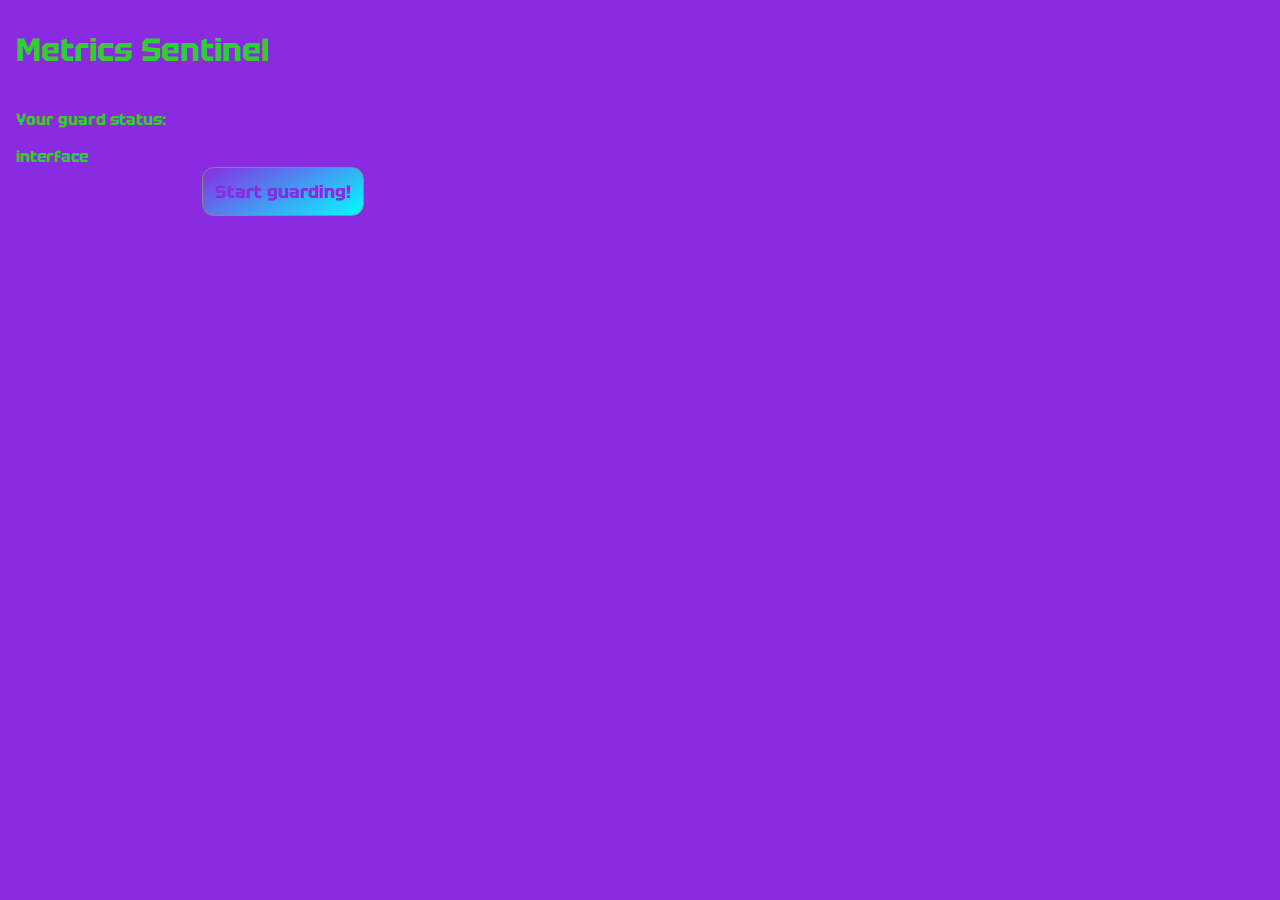
==== popup.html @ f9b4cb7b "first commit" ====
<!DOCTYPE html>
<html>
<head>
    <meta charset="UTF-8">
    <meta name="viewport" content="width=device-width, initial-scale=1.0">
    <title>Document</title>
    <link rel="stylesheet" href="styles.css">
</head>
<body>
        <h1>Metrics Sentinel</h1>
        <div>
            <p>Your guard status:</p>
            <custom-switch></custom-switch>
        </div>
        interface
        <button type="button" id="start_guard_btn">Start guarding!</button>
<script type="text/javascript" src="popup.js"></script>
<script type="module" src="components/switch/index.js"></script>    
</body>
</html>
---- styles.css ----
@import 'https://fonts.googleapis.com/css2?family=Tektur&display=swap';
body {
  display: flex;
  flex-direction: column;
  width: 534px;
  background-color: #8a2be2;
  color: #32cd32;
  padding: 0 8px;
  font-family: "Tektur", cursive;
  font-weight: bold;
}

button {
  display: inline-flex;
  justify-content: center;
  align-items: center;
  align-self: center;
  min-width: 124px;
  min-height: 32px;
  border-radius: 12px;
  padding: 12px;
  border: none;
  border: 1px solid #888686;
  box-shadow: 0px 10px 10px rgba(0, 0, 0, 0);
  font-family: inherit;
  font-size: 18px;
  font-weight: 700;
  background: linear-gradient(332deg, rgb(0, 255, 255) 0%, rgba(138, 43, 226, 0.706320028) 100%);
  color: #8a2be2;
}/*# sourceMappingURL=styles.css.map */
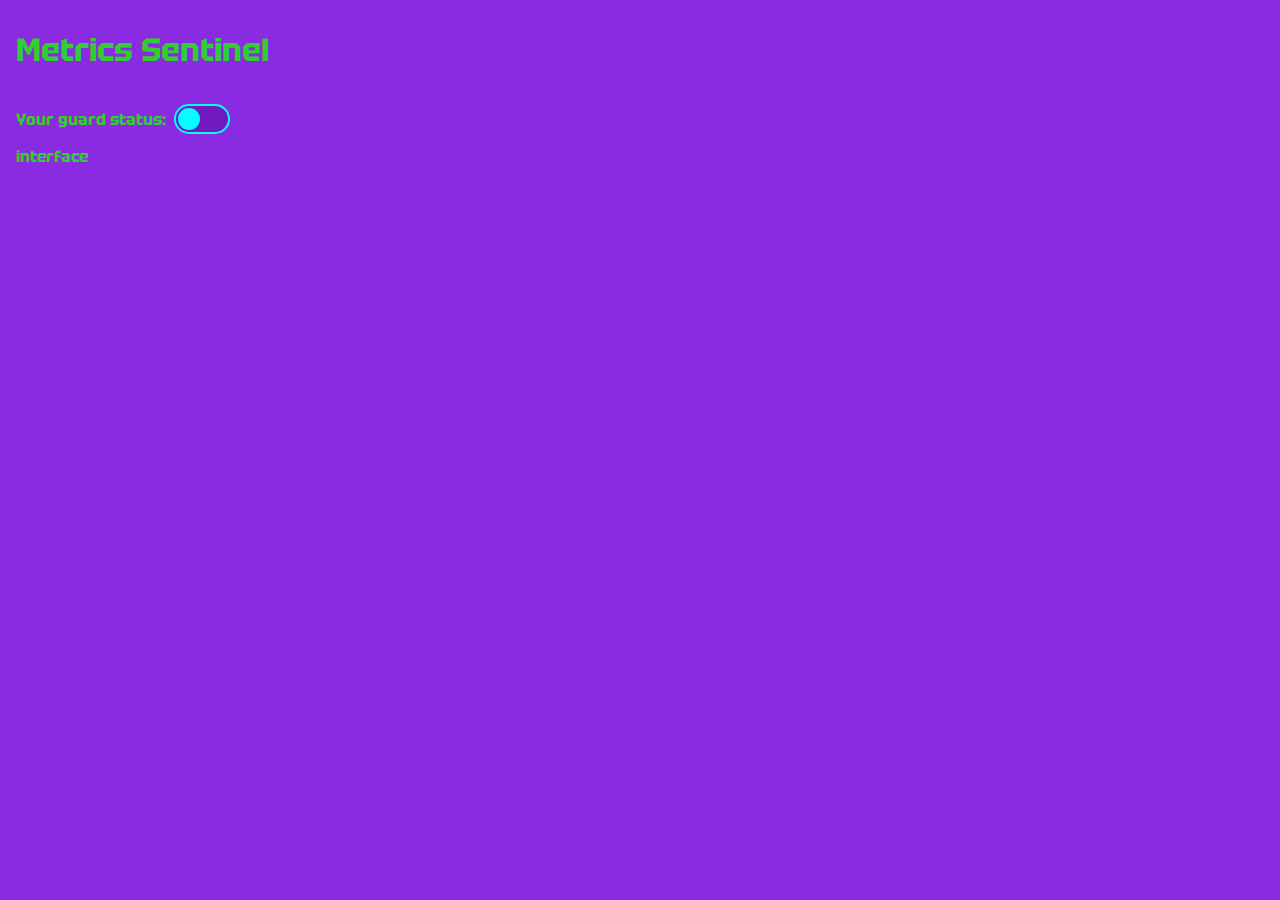
==== commit 38059f3f: "Styles added. Switch attributtes binded to Sentinel class" ====
--- a/popup.html
+++ b/popup.html
@@ -8,12 +8,11 @@
 </head>
 <body>
         <h1>Metrics Sentinel</h1>
-        <div>
+        <div class="guard_status">
             <p>Your guard status:</p>
             <custom-switch></custom-switch>
         </div>
         interface
-        <button type="button" id="start_guard_btn">Start guarding!</button>
 <script type="text/javascript" src="popup.js"></script>
 <script type="module" src="components/switch/index.js"></script>    
 </body>
--- a/styles.css
+++ b/styles.css
@@ -8,6 +8,15 @@
   padding: 0 8px;
   font-family: "Tektur", cursive;
   font-weight: bold;
+}
+body .guard_status {
+  display: flex;
+  align-items: center;
+  width: 100%;
+  max-width: 546px;
+}
+body .guard_status p {
+  margin-right: 8px;
 }
 
 button {
